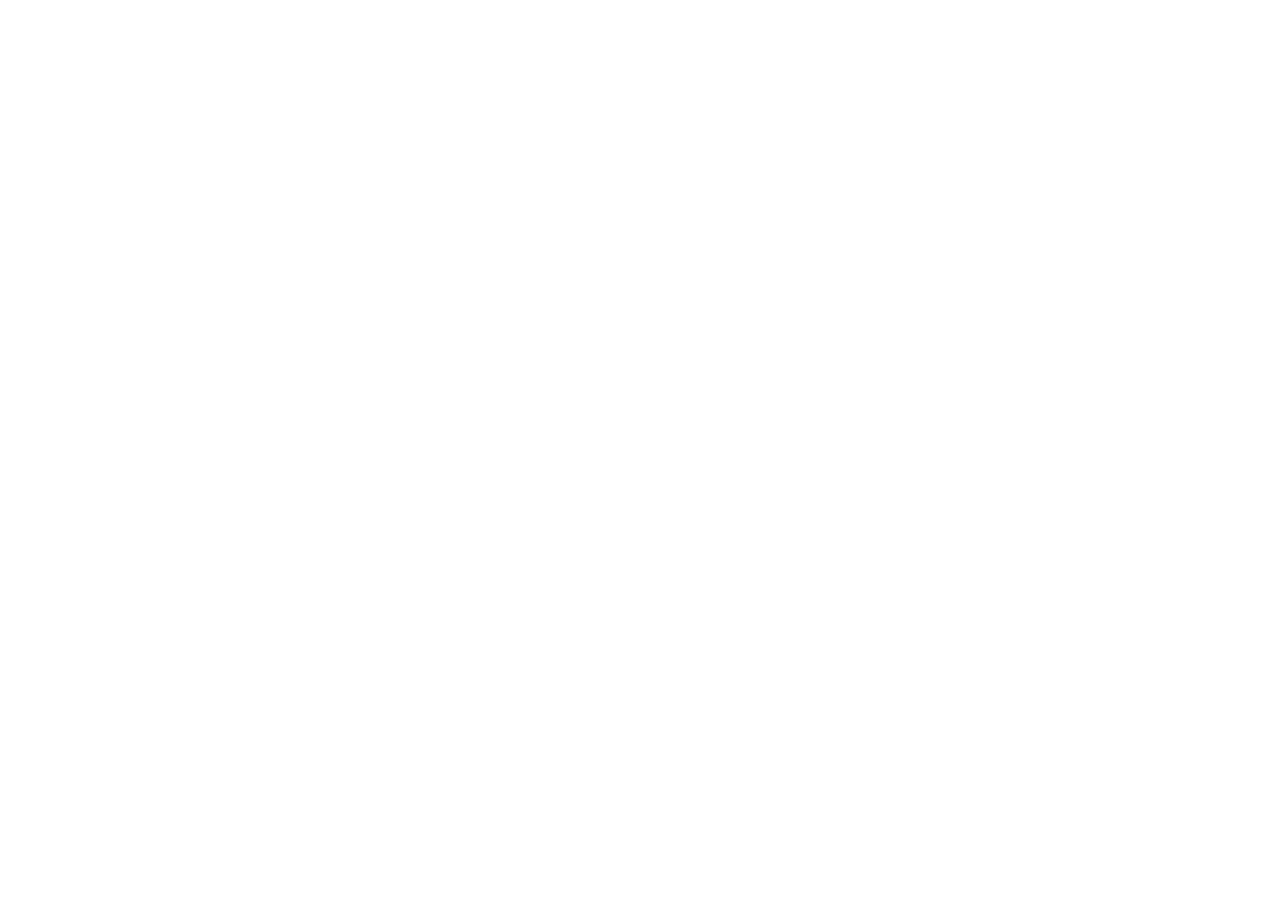
==== Projeto Site/index.html @ 0b99535d "Criando o escopo" ====
<!DOCTYPE html>
<html lang="pt-br">
<head>
    <meta charset="UTF-8">
    <meta http-equiv="X-UA-Compatible" content="IE=edge">
    <meta name="viewport" content="width=device-width, initial-scale=1.0">
    <title>Política de Privacidade</title>
</head>
<body>
    
</body>
</html>
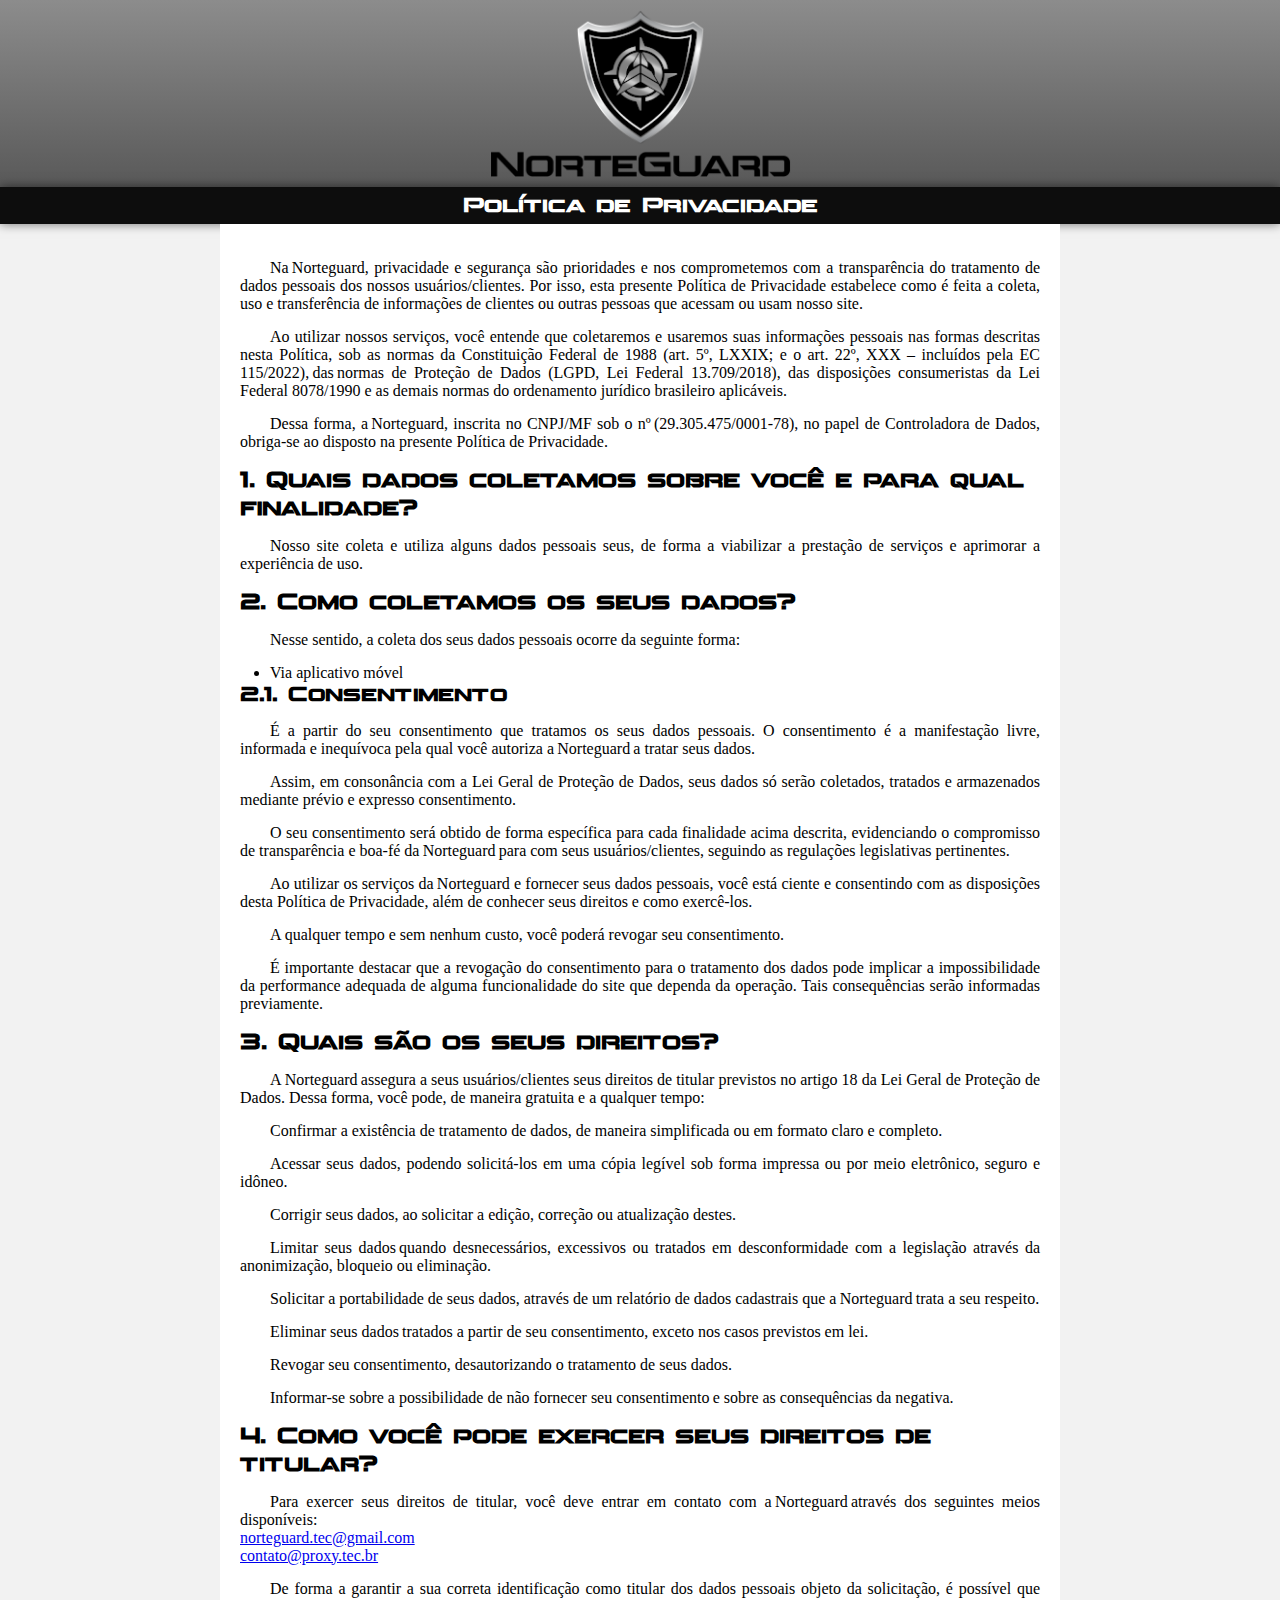
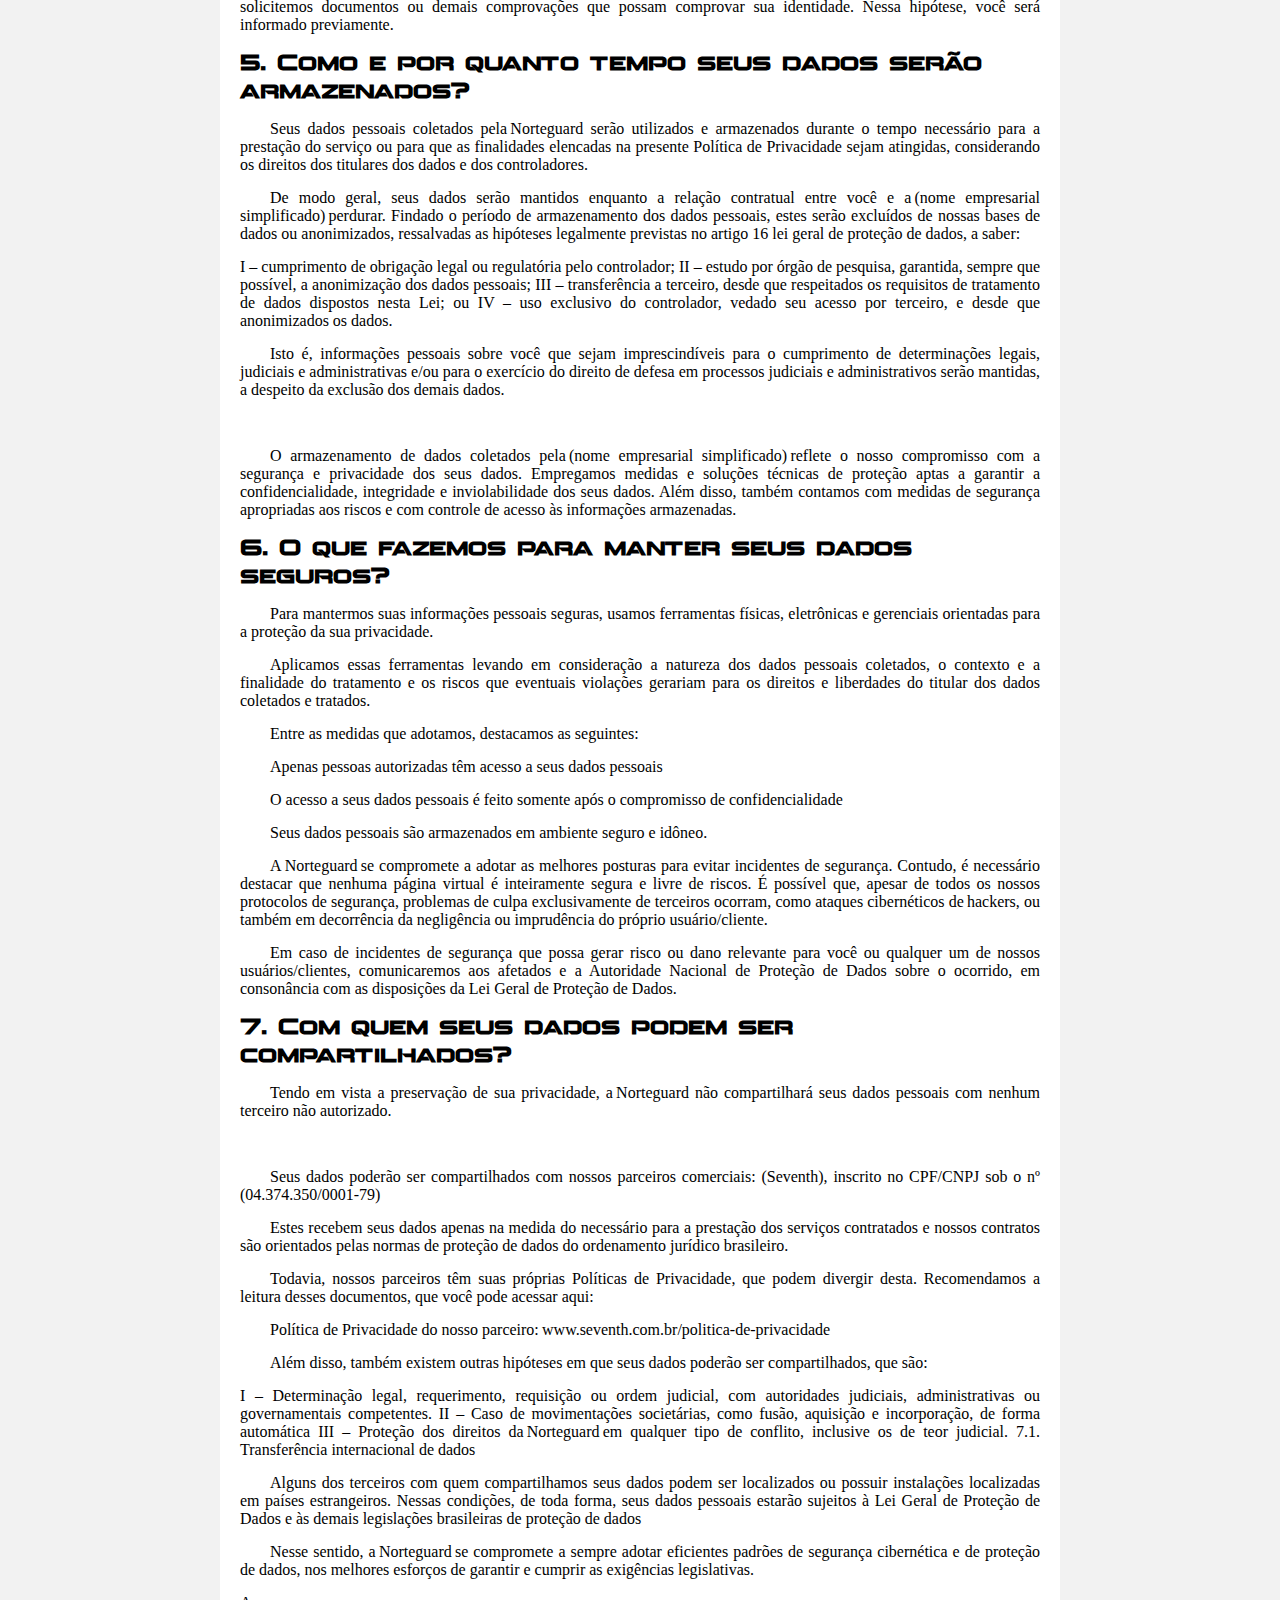
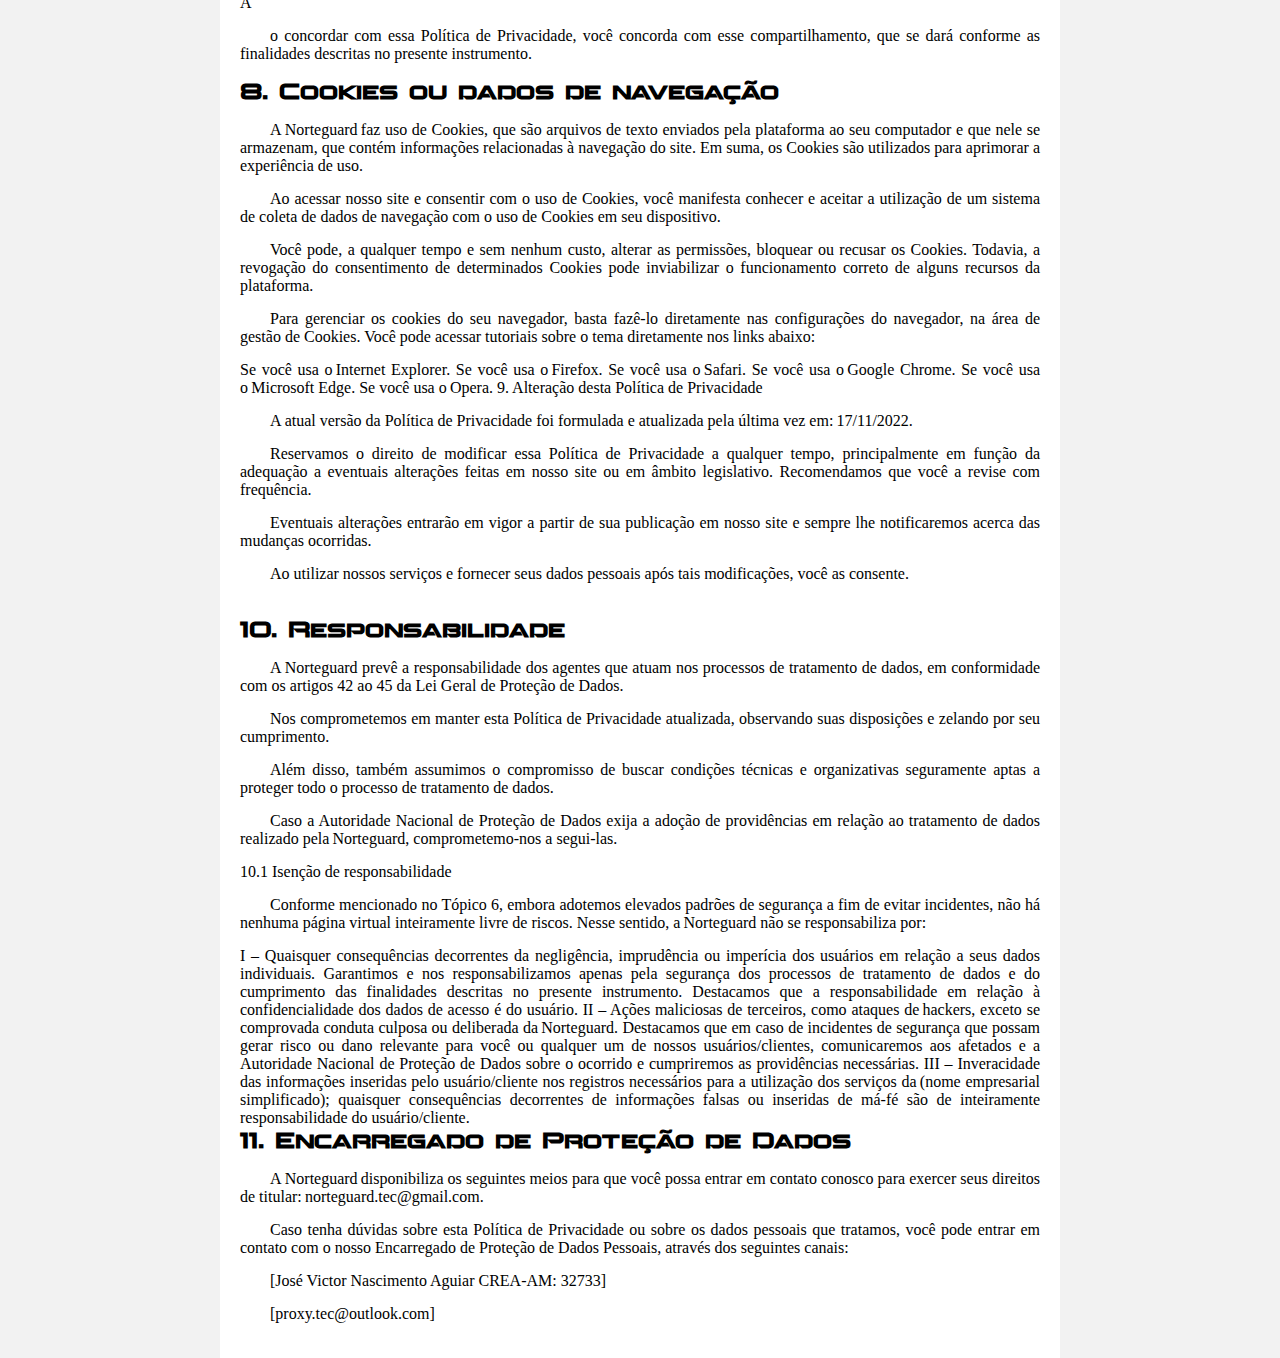
==== commit 4e70aac3: "Colocando os textos" ====
--- a/Projeto Site/index.html
+++ b/Projeto Site/index.html
@@ -5,8 +5,199 @@
     <meta http-equiv="X-UA-Compatible" content="IE=edge">
     <meta name="viewport" content="width=device-width, initial-scale=1.0">
     <title>Política de Privacidade</title>
+    <link rel="stylesheet" href="style.css">
+    <link rel="shortcut icon" href="midia/NorteGuard Oficial1.png" type="image/x-icon">
 </head>
 <body>
-    
+    <header>
+        <picture>
+            <source media="(max-width: 500px)" srcset="midia/NorteGuard Logo2.png">
+            <img src="midia/NorteGuard Logo2.png" alt="">
+        </picture>
+    </header>
+    <div id="titulo">
+        <h1>Política de Privacidade</h1>
+    </div>
+    <main>
+        <article>
+            <p>Na Norteguard, privacidade e segurança são prioridades e nos comprometemos com a transparência do tratamento de dados pessoais dos nossos usuários/clientes. Por isso, esta presente Política de Privacidade estabelece como é feita a coleta, uso e transferência de informações de clientes ou outras pessoas que acessam ou usam nosso site.</p>
+            <p>Ao utilizar nossos serviços, você entende que coletaremos e usaremos suas informações pessoais nas formas descritas nesta Política, sob as normas da Constituição Federal de 1988 (art. 5º, LXXIX; e o art. 22º, XXX – incluídos pela EC 115/2022), das normas de Proteção de Dados (LGPD, Lei Federal 13.709/2018), das disposições consumeristas da Lei Federal 8078/1990 e as demais normas do ordenamento jurídico brasileiro aplicáveis.</p>     
+            <p>Dessa forma, a Norteguard, inscrita no CNPJ/MF sob o nº (29.305.475/0001-78), no papel de Controladora de Dados, obriga-se ao disposto na presente Política de Privacidade.</p> 
+
+            <h1>1. Quais dados coletamos sobre você e para qual finalidade? </h1>
+            <p>Nosso site coleta e utiliza alguns dados pessoais seus, de forma a viabilizar a prestação de serviços e aprimorar a experiência de uso. </p>
+            <h1>2. Como coletamos os seus dados? </h1>
+            <p>Nesse sentido, a coleta dos seus dados pessoais ocorre da seguinte forma: </p>
+            <ul>
+                <li>Via aplicativo móvel</li>
+            </ul>
+            <h2>2.1. Consentimento</h2>
+            <p>É a partir do seu consentimento que tratamos os seus dados pessoais. O consentimento é a manifestação livre, informada e inequívoca pela qual você autoriza a Norteguard a tratar seus dados.</p> 
+            <p>Assim, em consonância com a Lei Geral de Proteção de Dados, seus dados só serão coletados, tratados e armazenados mediante prévio e expresso consentimento.  </p>
+            <p>O seu consentimento será obtido de forma específica para cada finalidade acima descrita, evidenciando o compromisso de transparência e boa-fé da Norteguard para com seus usuários/clientes, seguindo as regulações legislativas pertinentes.</p> 
+            <p>Ao utilizar os serviços da Norteguard e fornecer seus dados pessoais, você está ciente e consentindo com as disposições desta Política de Privacidade, além de conhecer seus direitos e como exercê-los.</p> 
+            <p>A qualquer tempo e sem nenhum custo, você poderá revogar seu consentimento.</p> 
+            <p>É importante destacar que a revogação do consentimento para o tratamento dos dados pode implicar a impossibilidade da performance adequada de alguma funcionalidade do site que dependa da operação. Tais consequências serão informadas previamente.</p> 
+
+            <h1>3. Quais são os seus direitos?</h1> 
+
+            <p>A Norteguard assegura a seus usuários/clientes seus direitos de titular previstos no artigo 18 da Lei Geral de Proteção de Dados. Dessa forma, você pode, de maneira gratuita e a qualquer tempo:</p> 
+
+            <p>Confirmar a existência de tratamento de dados, de maneira simplificada ou em formato claro e completo.</p> 
+
+            <p>Acessar seus dados, podendo solicitá-los em uma cópia legível sob forma impressa ou por meio eletrônico, seguro e idôneo.</p> 
+
+            <p>Corrigir seus dados, ao solicitar a edição, correção ou atualização destes. </p>
+
+            <p>Limitar seus dados quando desnecessários, excessivos ou tratados em desconformidade com a legislação através da anonimização, bloqueio ou eliminação.</p> 
+
+            <p>Solicitar a portabilidade de seus dados, através de um relatório de dados cadastrais que a Norteguard trata a seu respeito.</p> 
+
+            <p>Eliminar seus dados tratados a partir de seu consentimento, exceto nos casos previstos em lei.</p> 
+
+            <p>Revogar seu consentimento, desautorizando o tratamento de seus dados.</p> 
+
+            <p>Informar-se sobre a possibilidade de não fornecer seu consentimento e sobre as consequências da negativa.</p> 
+
+            <h1>4. Como você pode exercer seus direitos de titular?</h1> 
+
+            <p>Para exercer seus direitos de titular, você deve entrar em contato com a Norteguard através dos seguintes meios disponíveis:<br><a href="mailto:norteguard.tec@gmail.com">norteguard.tec@gmail.com</a><br><a href="mailto:contato@proxy.tec.br">contato@proxy.tec.br</a></p>  
+
+            <p>De forma a garantir a sua correta identificação como titular dos dados pessoais objeto da solicitação, é possível que solicitemos documentos ou demais comprovações que possam comprovar sua identidade. Nessa hipótese, você será informado previamente.</p> 
+
+            <h1>5. Como e por quanto tempo seus dados serão armazenados?</h1> 
+
+            <p>Seus dados pessoais coletados pela Norteguard serão utilizados e armazenados durante o tempo necessário para a prestação do serviço ou para que as finalidades elencadas na presente Política de Privacidade sejam atingidas, considerando os direitos dos titulares dos dados e dos controladores.</p> 
+
+            <p>De modo geral, seus dados serão mantidos enquanto a relação contratual entre você e a (nome empresarial simplificado) perdurar. Findado o período de armazenamento dos dados pessoais, estes serão excluídos de nossas bases de dados ou anonimizados, ressalvadas as hipóteses legalmente previstas no artigo 16 lei geral de proteção de dados, a saber:</p> 
+
+            I – cumprimento de obrigação legal ou regulatória pelo controlador; 
+
+            II – estudo por órgão de pesquisa, garantida, sempre que possível, a anonimização dos dados pessoais; 
+
+            III – transferência a terceiro, desde que respeitados os requisitos de tratamento de dados dispostos nesta Lei; ou 
+
+            IV – uso exclusivo do controlador, vedado seu acesso por terceiro, e desde que anonimizados os dados. 
+
+            <p>Isto é, informações pessoais sobre você que sejam imprescindíveis para o cumprimento de determinações legais, judiciais e administrativas e/ou para o exercício do direito de defesa em processos judiciais e administrativos serão mantidas, a despeito da exclusão dos demais dados.</p>  
+
+            <p>O armazenamento de dados coletados pela (nome empresarial simplificado) reflete o nosso compromisso com a segurança e privacidade dos seus dados. Empregamos medidas e soluções técnicas de proteção aptas a garantir a confidencialidade, integridade e inviolabilidade dos seus dados. Além disso, também contamos com medidas de segurança apropriadas aos riscos e com controle de acesso às informações armazenadas.</p> 
+
+            <h1>6. O que fazemos para manter seus dados seguros?</h1> 
+
+            <p>Para mantermos suas informações pessoais seguras, usamos ferramentas físicas, eletrônicas e gerenciais orientadas para a proteção da sua privacidade.</p> 
+
+            <p>Aplicamos essas ferramentas levando em consideração a natureza dos dados pessoais coletados, o contexto e a finalidade do tratamento e os riscos que eventuais violações gerariam para os direitos e liberdades do titular dos dados coletados e tratados.</p> 
+
+            <p>Entre as medidas que adotamos, destacamos as seguintes:</p> 
+
+            <p>Apenas pessoas autorizadas têm acesso a seus dados pessoais</p> 
+
+            <p>O acesso a seus dados pessoais é feito somente após o compromisso de confidencialidade</p> 
+
+            <p>Seus dados pessoais são armazenados em ambiente seguro e idôneo.</p> 
+
+            <p>A Norteguard se compromete a adotar as melhores posturas para evitar incidentes de segurança. Contudo, é necessário destacar que nenhuma página virtual é inteiramente segura e livre de riscos. É possível que, apesar de todos os nossos protocolos de segurança, problemas de culpa exclusivamente de terceiros ocorram, como ataques cibernéticos de hackers, ou também em decorrência da negligência ou imprudência do próprio usuário/cliente.</p> 
+
+            <p>Em caso de incidentes de segurança que possa gerar risco ou dano relevante para você ou qualquer um de nossos usuários/clientes, comunicaremos aos afetados e a Autoridade Nacional de Proteção de Dados sobre o ocorrido, em consonância com as disposições da Lei Geral de Proteção de Dados.</p> 
+
+            <h1>7. Com quem seus dados podem ser compartilhados?</h1> 
+
+            <p>Tendo em vista a preservação de sua privacidade, a Norteguard não compartilhará seus dados pessoais com nenhum terceiro não autorizado.</p>  
+
+            <p>Seus dados poderão ser compartilhados com nossos parceiros comerciais: (Seventh), inscrito no CPF/CNPJ sob o nº (04.374.350/0001-79)</p> 
+
+            <p>Estes recebem seus dados apenas na medida do necessário para a prestação dos serviços contratados e nossos contratos são orientados pelas normas de proteção de dados do ordenamento jurídico brasileiro.</p> 
+
+            <p>Todavia, nossos parceiros têm suas próprias Políticas de Privacidade, que podem divergir desta. Recomendamos a leitura desses documentos, que você pode acessar aqui:</p> 
+
+            <p>Política de Privacidade do nosso parceiro: www.seventh.com.br/politica-de-privacidade</p> 
+
+            <p>Além disso, também existem outras hipóteses em que seus dados poderão ser compartilhados, que são:</p> 
+
+            I – Determinação legal, requerimento, requisição ou ordem judicial, com autoridades judiciais, administrativas ou governamentais competentes. 
+
+            II – Caso de movimentações societárias, como fusão, aquisição e incorporação, de forma automática 
+
+            III – Proteção dos direitos da Norteguard em qualquer tipo de conflito, inclusive os de teor judicial. 
+
+            7.1. Transferência internacional de dados 
+
+            <p>Alguns dos terceiros com quem compartilhamos seus dados podem ser localizados ou possuir instalações localizadas em países estrangeiros. Nessas condições, de toda forma, seus dados pessoais estarão sujeitos à Lei Geral de Proteção de Dados e às demais legislações brasileiras de proteção de dados</p> 
+
+            <p>Nesse sentido, a Norteguard se compromete a sempre adotar eficientes padrões de segurança cibernética e de proteção de dados, nos melhores esforços de garantir e cumprir as exigências legislativas.</p> 
+
+            A<p>o concordar com essa Política de Privacidade, você concorda com esse compartilhamento, que se dará conforme as finalidades descritas no presente instrumento.</p> 
+
+            <h1>8. Cookies ou dados de navegação</h1> 
+
+            <p>A Norteguard faz uso de Cookies, que são arquivos de texto enviados pela plataforma ao seu computador e que nele se armazenam, que contém informações relacionadas à navegação do site. Em suma, os Cookies são utilizados para aprimorar a experiência de uso.</p> 
+
+            <p>Ao acessar nosso site e consentir com o uso de Cookies, você manifesta conhecer e aceitar a utilização de um sistema de coleta de dados de navegação com o uso de Cookies em seu dispositivo.</p> 
+
+            <p>Você pode, a qualquer tempo e sem nenhum custo, alterar as permissões, bloquear ou recusar os Cookies. Todavia, a revogação do consentimento de determinados Cookies pode inviabilizar o funcionamento correto de alguns recursos da plataforma.</p> 
+
+            <p>Para gerenciar os cookies do seu navegador, basta fazê-lo diretamente nas configurações do navegador, na área de gestão de Cookies. Você pode acessar tutoriais sobre o tema diretamente nos links abaixo:</p> 
+
+            Se você usa o Internet Explorer. 
+
+            Se você usa o Firefox. 
+
+            Se você usa o Safari. 
+
+            Se você usa o Google Chrome. 
+
+            Se você usa o Microsoft Edge. 
+
+            Se você usa o Opera. 
+
+            9. Alteração desta Política de Privacidade 
+
+            <p>A atual versão da Política de Privacidade foi formulada e atualizada pela última vez em: 17/11/2022.</p> 
+
+            <p>Reservamos o direito de modificar essa Política de Privacidade a qualquer tempo, principalmente em função da adequação a eventuais alterações feitas em nosso site ou em âmbito legislativo. Recomendamos que você a revise com frequência.</p> 
+
+            <p>Eventuais alterações entrarão em vigor a partir de sua publicação em nosso site e sempre lhe notificaremos acerca das mudanças ocorridas.</p> 
+
+            <p>Ao utilizar nossos serviços e fornecer seus dados pessoais após tais modificações, você as consente.</p>  
+
+            <h1>10. Responsabilidade</h1> 
+
+            <p>A Norteguard prevê a responsabilidade dos agentes que atuam nos processos de tratamento de dados, em conformidade com os artigos 42 ao 45 da Lei Geral de Proteção de Dados. </p>
+
+            <p>Nos comprometemos em manter esta Política de Privacidade atualizada, observando suas disposições e zelando por seu cumprimento.</p> 
+
+            <p>Além disso, também assumimos o compromisso de buscar condições técnicas e organizativas seguramente aptas a proteger todo o processo de tratamento de dados.</p> 
+
+            <p>Caso a Autoridade Nacional de Proteção de Dados exija a adoção de providências em relação ao tratamento de dados realizado pela Norteguard, comprometemo-nos a segui-las. </p> 
+
+            10.1 Isenção de responsabilidade 
+
+            <p>Conforme mencionado no Tópico 6, embora adotemos elevados padrões de segurança a fim de evitar incidentes, não há nenhuma página virtual inteiramente livre de riscos. Nesse sentido, a Norteguard não se responsabiliza por:</p> 
+
+            I – Quaisquer consequências decorrentes da negligência, imprudência ou imperícia dos usuários em relação a seus dados individuais. Garantimos e nos responsabilizamos apenas pela segurança dos processos de tratamento de dados e do cumprimento das finalidades descritas no presente instrumento. 
+
+            Destacamos que a responsabilidade em relação à confidencialidade dos dados de acesso é do usuário. 
+
+            II – Ações maliciosas de terceiros, como ataques de hackers, exceto se comprovada conduta culposa ou deliberada da Norteguard. 
+
+            Destacamos que em caso de incidentes de segurança que possam gerar risco ou dano relevante para você ou qualquer um de nossos usuários/clientes, comunicaremos aos afetados e a Autoridade Nacional de Proteção de Dados sobre o ocorrido e cumpriremos as providências necessárias. 
+
+            III – Inveracidade das informações inseridas pelo usuário/cliente nos registros necessários para a utilização dos serviços da (nome empresarial simplificado); quaisquer consequências decorrentes de informações falsas ou inseridas de má-fé são de inteiramente responsabilidade do usuário/cliente. 
+
+            <h1>11. Encarregado de Proteção de Dados</h1> 
+
+            <p>A Norteguard disponibiliza os seguintes meios para que você possa entrar em contato conosco para exercer seus direitos de titular: norteguard.tec@gmail.com.</p> 
+
+            <p>Caso tenha dúvidas sobre esta Política de Privacidade ou sobre os dados pessoais que tratamos, você pode entrar em contato com o nosso Encarregado de Proteção de Dados Pessoais, através dos seguintes canais:</p> 
+
+            <p>[José Victor Nascimento Aguiar CREA-AM: 32733]</p> 
+
+            <p>[proxy.tec@outlook.com]</p> 
+        </article>
+    </main>
+    <footer>
+
+    </footer>
 </body>
 </html>--- a/Projeto Site/style.css
+++ b/Projeto Site/style.css
@@ -0,0 +1,69 @@
+@charset "UTF-8";
+@font-face {
+    font-family: Norteguard;
+    src: url(midia/aspire-sc.ttf) format("truetype");
+}
+*{
+    margin: 0px;
+    padding: 0px;
+}
+:root{
+    --cor01:#F2F2F2;
+    --cor02:#BFBFBF;
+    --cor03:#8C8C8C;
+    --cor04:#595959;
+    --cor05:#0D0D0D;
+
+    --fonte-padrao: 'Norteguard';
+}
+
+header{
+    background-image: linear-gradient(to bottom, var(--cor03),var(--cor04));
+    padding-top: 10px;
+    padding-bottom: 10px;
+}
+
+header img{
+    display: block;
+    margin: 0px auto;
+    max-width: 303px;
+}
+
+body{
+    background-color: var(--cor01);
+}
+div#titulo{
+    background-color: var(--cor05);
+    font-family: var(--fonte-padrao);
+    text-align: center;
+    color: white;
+    font-size: 10px;
+    padding: 5px;
+    box-shadow: 0px 0px 10px rgba(0, 0, 0, 0.534);
+}
+main{
+    background-color: white;
+    min-width: 320px;
+    max-width: 800px;
+    margin: auto;
+    padding: 20px;
+    text-align: justify;
+}
+main h1{
+    text-align: left;
+    font-family: var(--fonte-padrao);
+    font-size: 1.3em;
+}
+main h2{
+    text-align: left;
+    font-family: var(--fonte-padrao);
+    font-size: 1.2em;
+}
+
+main p{
+    text-indent: 30px;
+    margin: 15px 0px 15px 0px;
+}
+ul{
+    padding-left: 30px;
+}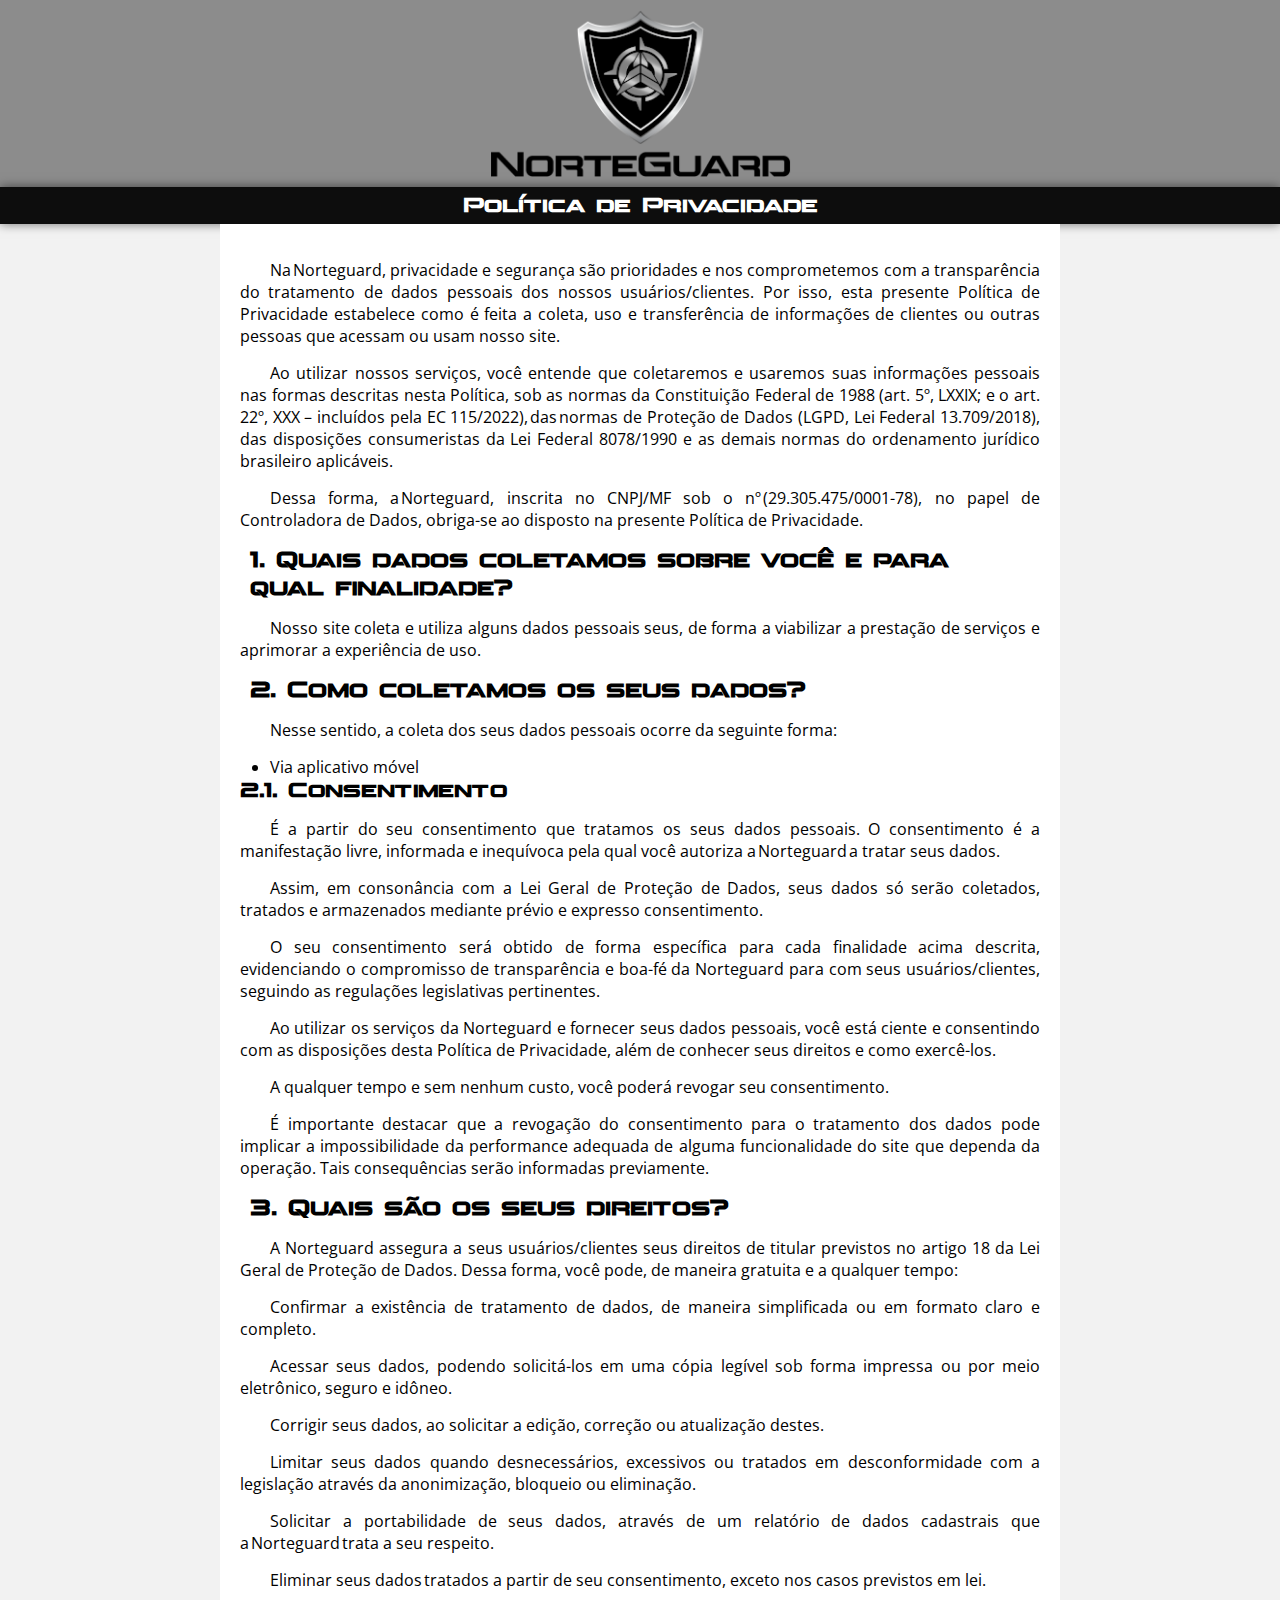
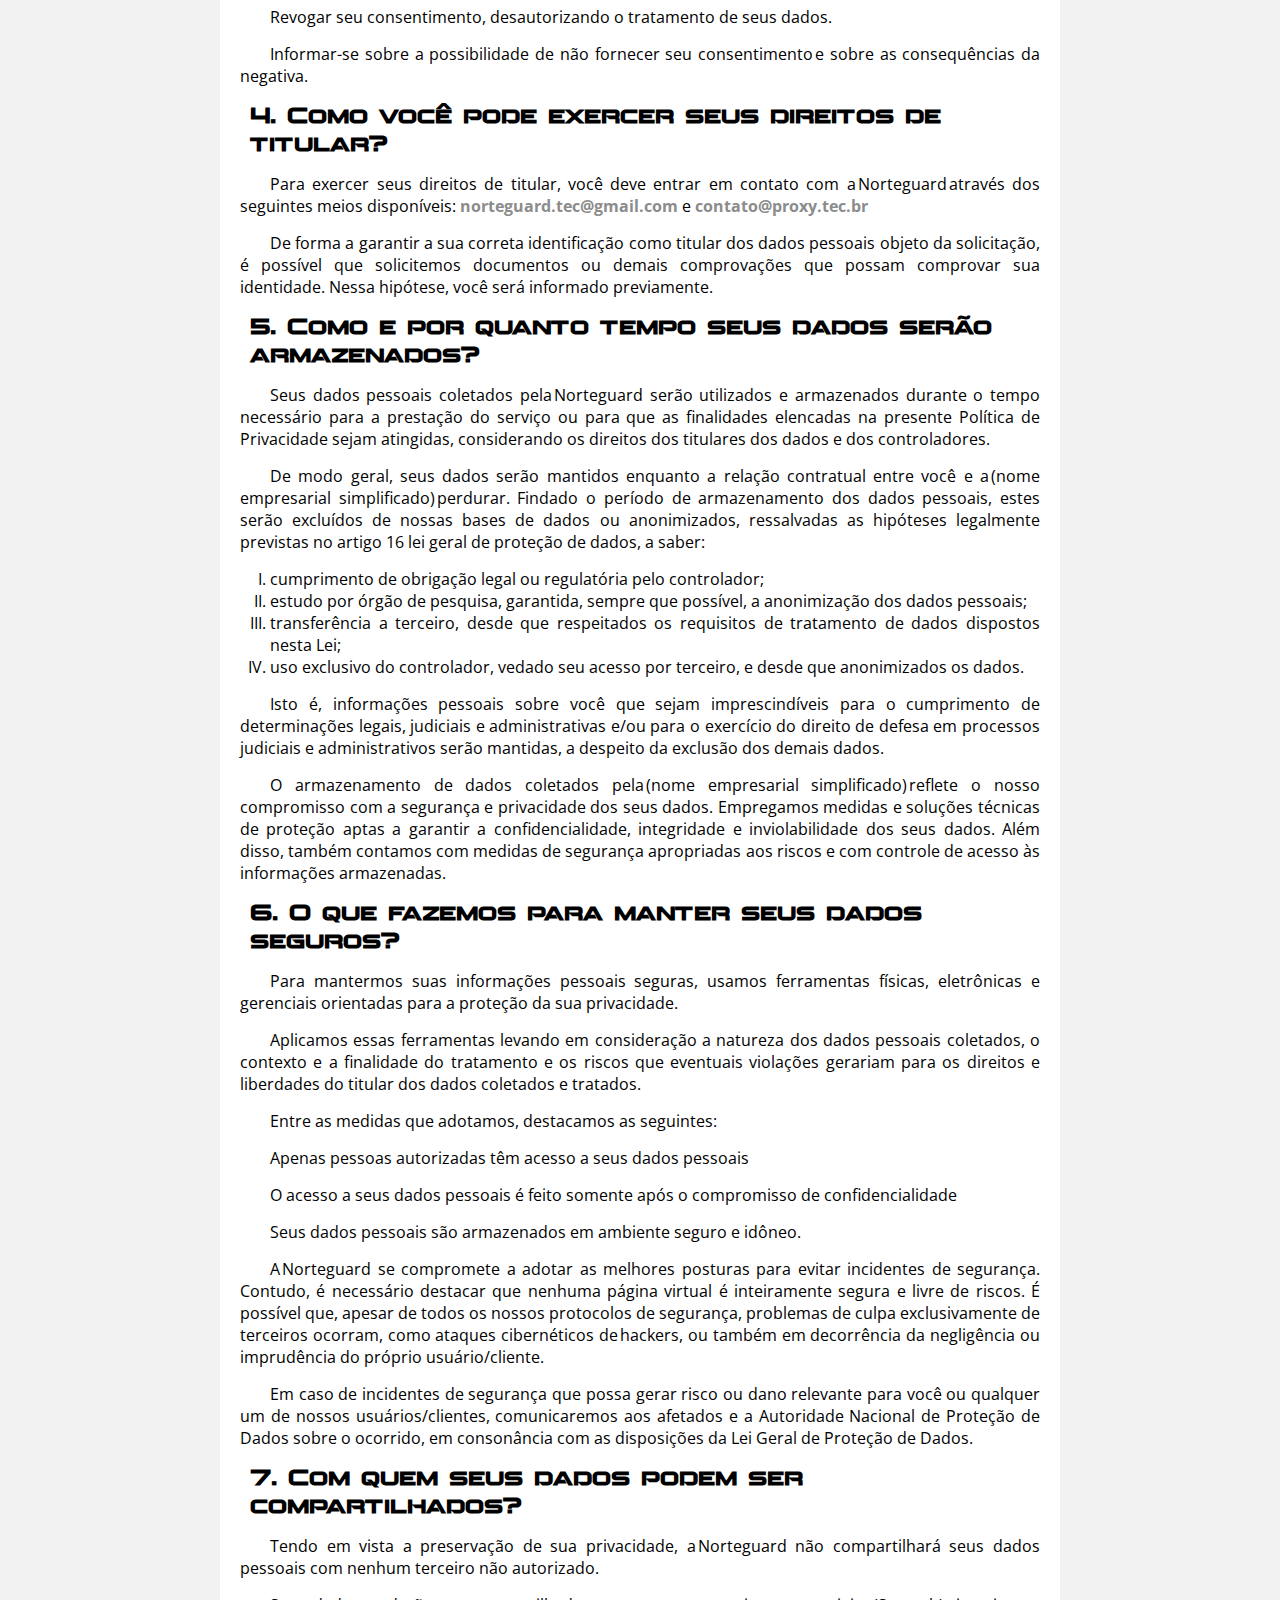
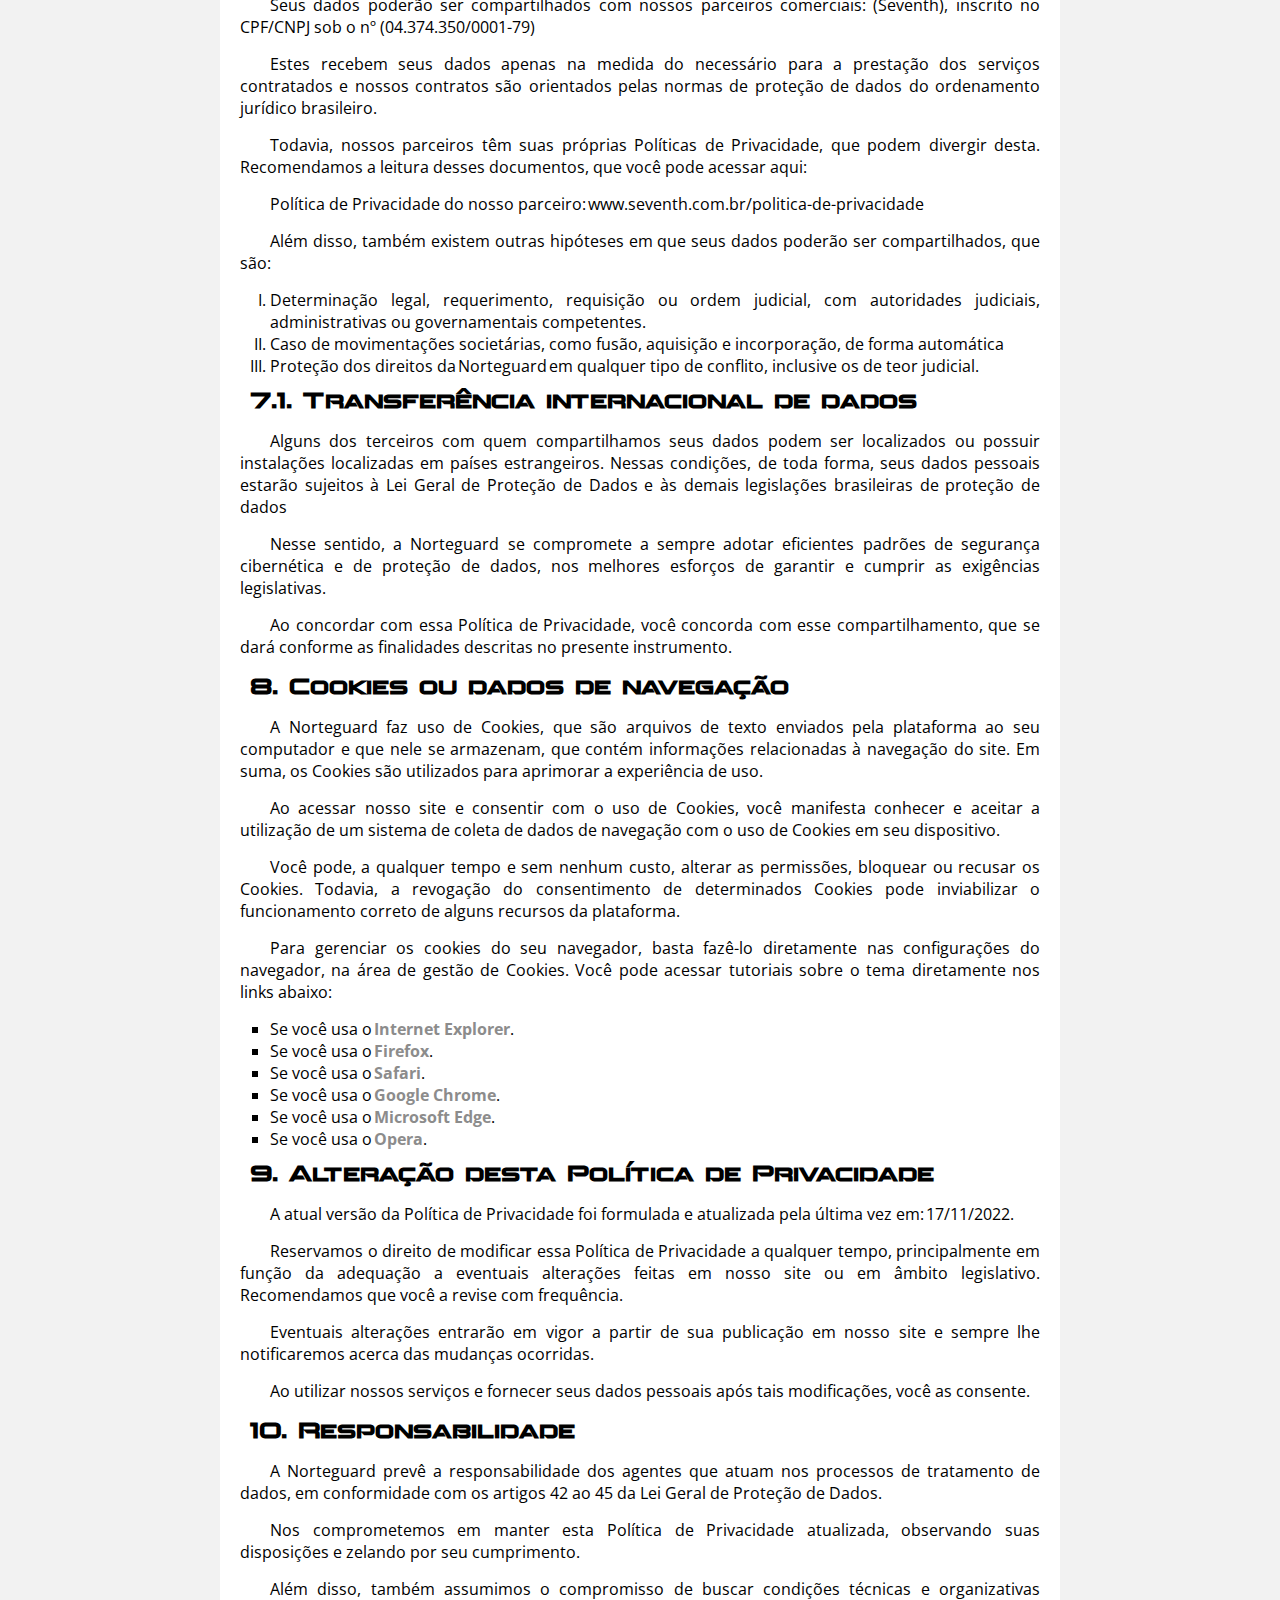
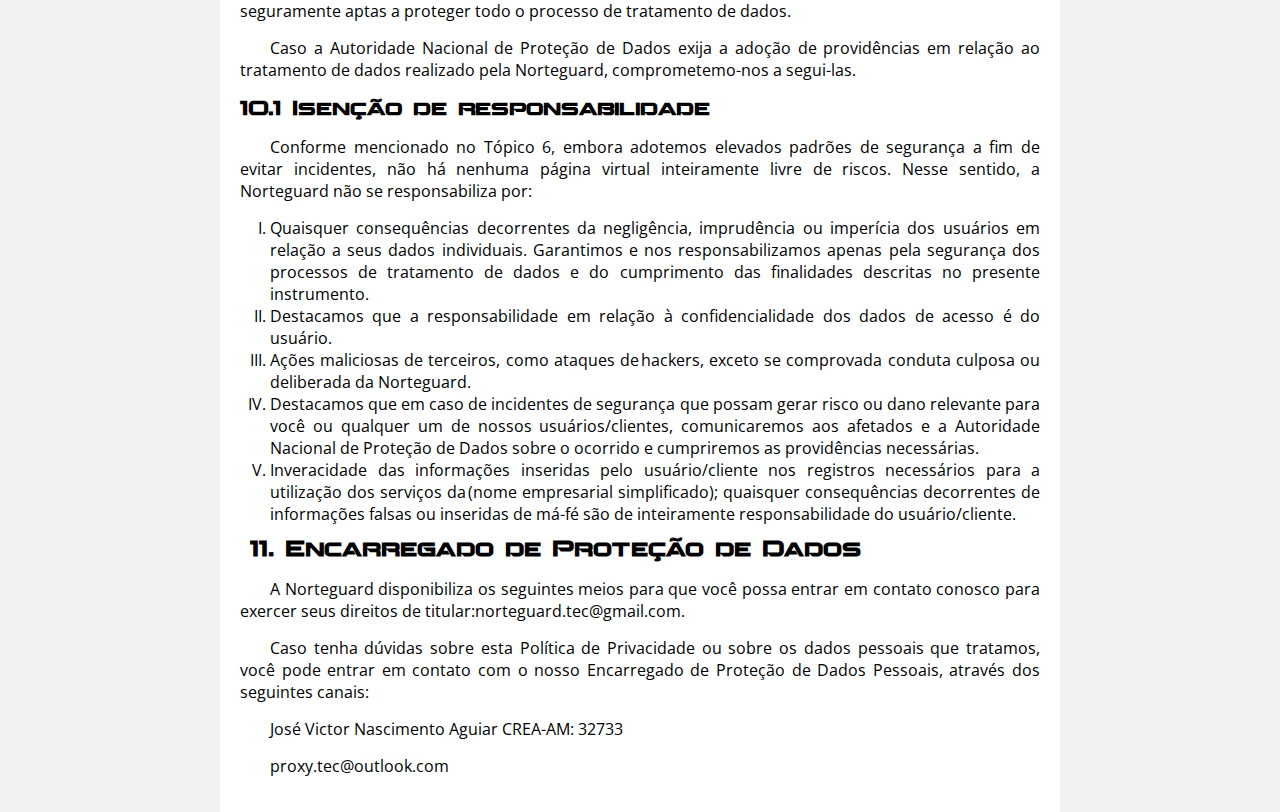
==== commit d46c6718: "Ajuste textos e listas" ====
--- a/Projeto Site/index.html
+++ b/Projeto Site/index.html
@@ -33,23 +33,23 @@
             </ul>
             <h2>2.1. Consentimento</h2>
             <p>É a partir do seu consentimento que tratamos os seus dados pessoais. O consentimento é a manifestação livre, informada e inequívoca pela qual você autoriza a Norteguard a tratar seus dados.</p> 
-            <p>Assim, em consonância com a Lei Geral de Proteção de Dados, seus dados só serão coletados, tratados e armazenados mediante prévio e expresso consentimento.  </p>
-            <p>O seu consentimento será obtido de forma específica para cada finalidade acima descrita, evidenciando o compromisso de transparência e boa-fé da Norteguard para com seus usuários/clientes, seguindo as regulações legislativas pertinentes.</p> 
-            <p>Ao utilizar os serviços da Norteguard e fornecer seus dados pessoais, você está ciente e consentindo com as disposições desta Política de Privacidade, além de conhecer seus direitos e como exercê-los.</p> 
+            <p>Assim, em consonância com a Lei Geral de Proteção de Dados, seus dados só serão coletados, tratados e armazenados mediante prévio e expresso consentimento.</p>
+            <p>O seu consentimento será obtido de forma específica para cada finalidade acima descrita, evidenciando o compromisso de transparência e boa-fé da Norteguard para com seus usuários/clientes, seguindo as regulações legislativas pertinentes.</p> 
+            <p>Ao utilizar os serviços da Norteguard e fornecer seus dados pessoais, você está ciente e consentindo com as disposições desta Política de Privacidade, além de conhecer seus direitos e como exercê-los.</p> 
             <p>A qualquer tempo e sem nenhum custo, você poderá revogar seu consentimento.</p> 
             <p>É importante destacar que a revogação do consentimento para o tratamento dos dados pode implicar a impossibilidade da performance adequada de alguma funcionalidade do site que dependa da operação. Tais consequências serão informadas previamente.</p> 
 
             <h1>3. Quais são os seus direitos?</h1> 
 
-            <p>A Norteguard assegura a seus usuários/clientes seus direitos de titular previstos no artigo 18 da Lei Geral de Proteção de Dados. Dessa forma, você pode, de maneira gratuita e a qualquer tempo:</p> 
+            <p>A Norteguard assegura a seus usuários/clientes seus direitos de titular previstos no artigo 18 da Lei Geral de Proteção de Dados. Dessa forma, você pode, de maneira gratuita e a qualquer tempo:</p> 
 
             <p>Confirmar a existência de tratamento de dados, de maneira simplificada ou em formato claro e completo.</p> 
 
             <p>Acessar seus dados, podendo solicitá-los em uma cópia legível sob forma impressa ou por meio eletrônico, seguro e idôneo.</p> 
 
-            <p>Corrigir seus dados, ao solicitar a edição, correção ou atualização destes. </p>
+            <p>Corrigir seus dados, ao solicitar a edição, correção ou atualização destes.</p>
 
-            <p>Limitar seus dados quando desnecessários, excessivos ou tratados em desconformidade com a legislação através da anonimização, bloqueio ou eliminação.</p> 
+            <p>Limitar seus dados quando desnecessários, excessivos ou tratados em desconformidade com a legislação através da anonimização, bloqueio ou eliminação.</p> 
 
             <p>Solicitar a portabilidade de seus dados, através de um relatório de dados cadastrais que a Norteguard trata a seu respeito.</p> 
 
@@ -61,7 +61,7 @@
 
             <h1>4. Como você pode exercer seus direitos de titular?</h1> 
 
-            <p>Para exercer seus direitos de titular, você deve entrar em contato com a Norteguard através dos seguintes meios disponíveis:<br><a href="mailto:norteguard.tec@gmail.com">norteguard.tec@gmail.com</a><br><a href="mailto:contato@proxy.tec.br">contato@proxy.tec.br</a></p>  
+            <p>Para exercer seus direitos de titular, você deve entrar em contato com a Norteguard através dos seguintes meios disponíveis: <a href="mailto:norteguard.tec@gmail.com" target="_blank">norteguard.tec@gmail.com</a> e <a href="mailto:contato@proxy.tec.br" target="_blank">contato@proxy.tec.br</a></p> 
 
             <p>De forma a garantir a sua correta identificação como titular dos dados pessoais objeto da solicitação, é possível que solicitemos documentos ou demais comprovações que possam comprovar sua identidade. Nessa hipótese, você será informado previamente.</p> 
 
@@ -71,15 +71,14 @@
 
             <p>De modo geral, seus dados serão mantidos enquanto a relação contratual entre você e a (nome empresarial simplificado) perdurar. Findado o período de armazenamento dos dados pessoais, estes serão excluídos de nossas bases de dados ou anonimizados, ressalvadas as hipóteses legalmente previstas no artigo 16 lei geral de proteção de dados, a saber:</p> 
 
-            I – cumprimento de obrigação legal ou regulatória pelo controlador; 
+            <ol type="I">
+                <li>cumprimento de obrigação legal ou regulatória pelo controlador;</li>
+                <li>estudo por órgão de pesquisa, garantida, sempre que possível, a anonimização dos dados pessoais;</li>
+                <li>transferência a terceiro, desde que respeitados os requisitos de tratamento de dados dispostos nesta Lei;</li>
+                <li>uso exclusivo do controlador, vedado seu acesso por terceiro, e desde que anonimizados os dados.</li>
+            </ol>
 
-            II – estudo por órgão de pesquisa, garantida, sempre que possível, a anonimização dos dados pessoais; 
-
-            III – transferência a terceiro, desde que respeitados os requisitos de tratamento de dados dispostos nesta Lei; ou 
-
-            IV – uso exclusivo do controlador, vedado seu acesso por terceiro, e desde que anonimizados os dados. 
-
-            <p>Isto é, informações pessoais sobre você que sejam imprescindíveis para o cumprimento de determinações legais, judiciais e administrativas e/ou para o exercício do direito de defesa em processos judiciais e administrativos serão mantidas, a despeito da exclusão dos demais dados.</p>  
+            <p>Isto é, informações pessoais sobre você que sejam imprescindíveis para o cumprimento de determinações legais, judiciais e administrativas e/ou para o exercício do direito de defesa em processos judiciais e administrativos serão mantidas, a despeito da exclusão dos demais dados.</p>
 
             <p>O armazenamento de dados coletados pela (nome empresarial simplificado) reflete o nosso compromisso com a segurança e privacidade dos seus dados. Empregamos medidas e soluções técnicas de proteção aptas a garantir a confidencialidade, integridade e inviolabilidade dos seus dados. Além disso, também contamos com medidas de segurança apropriadas aos riscos e com controle de acesso às informações armazenadas.</p> 
 
@@ -97,13 +96,13 @@
 
             <p>Seus dados pessoais são armazenados em ambiente seguro e idôneo.</p> 
 
-            <p>A Norteguard se compromete a adotar as melhores posturas para evitar incidentes de segurança. Contudo, é necessário destacar que nenhuma página virtual é inteiramente segura e livre de riscos. É possível que, apesar de todos os nossos protocolos de segurança, problemas de culpa exclusivamente de terceiros ocorram, como ataques cibernéticos de hackers, ou também em decorrência da negligência ou imprudência do próprio usuário/cliente.</p> 
+            <p>A Norteguard se compromete a adotar as melhores posturas para evitar incidentes de segurança. Contudo, é necessário destacar que nenhuma página virtual é inteiramente segura e livre de riscos. É possível que, apesar de todos os nossos protocolos de segurança, problemas de culpa exclusivamente de terceiros ocorram, como ataques cibernéticos de hackers, ou também em decorrência da negligência ou imprudência do próprio usuário/cliente.</p> 
 
             <p>Em caso de incidentes de segurança que possa gerar risco ou dano relevante para você ou qualquer um de nossos usuários/clientes, comunicaremos aos afetados e a Autoridade Nacional de Proteção de Dados sobre o ocorrido, em consonância com as disposições da Lei Geral de Proteção de Dados.</p> 
 
             <h1>7. Com quem seus dados podem ser compartilhados?</h1> 
 
-            <p>Tendo em vista a preservação de sua privacidade, a Norteguard não compartilhará seus dados pessoais com nenhum terceiro não autorizado.</p>  
+            <p>Tendo em vista a preservação de sua privacidade, a Norteguard não compartilhará seus dados pessoais com nenhum terceiro não autorizado.</p>
 
             <p>Seus dados poderão ser compartilhados com nossos parceiros comerciais: (Seventh), inscrito no CPF/CNPJ sob o nº (04.374.350/0001-79)</p> 
 
@@ -115,23 +114,23 @@
 
             <p>Além disso, também existem outras hipóteses em que seus dados poderão ser compartilhados, que são:</p> 
 
-            I – Determinação legal, requerimento, requisição ou ordem judicial, com autoridades judiciais, administrativas ou governamentais competentes. 
+            <ol type="I">
+                <li>Determinação legal, requerimento, requisição ou ordem judicial, com autoridades judiciais, administrativas ou governamentais competentes.</li>
+                <li>Caso de movimentações societárias, como fusão, aquisição e incorporação, de forma automática</li>
+                <li>Proteção dos direitos da Norteguard em qualquer tipo de conflito, inclusive os de teor judicial.</li>
+            </ol>
 
-            II – Caso de movimentações societárias, como fusão, aquisição e incorporação, de forma automática 
-
-            III – Proteção dos direitos da Norteguard em qualquer tipo de conflito, inclusive os de teor judicial. 
-
-            7.1. Transferência internacional de dados 
+            <h1>7.1. Transferência internacional de dados</h1> 
 
             <p>Alguns dos terceiros com quem compartilhamos seus dados podem ser localizados ou possuir instalações localizadas em países estrangeiros. Nessas condições, de toda forma, seus dados pessoais estarão sujeitos à Lei Geral de Proteção de Dados e às demais legislações brasileiras de proteção de dados</p> 
 
-            <p>Nesse sentido, a Norteguard se compromete a sempre adotar eficientes padrões de segurança cibernética e de proteção de dados, nos melhores esforços de garantir e cumprir as exigências legislativas.</p> 
+            <p>Nesse sentido, a Norteguard se compromete a sempre adotar eficientes padrões de segurança cibernética e de proteção de dados, nos melhores esforços de garantir e cumprir as exigências legislativas.</p> 
 
-            A<p>o concordar com essa Política de Privacidade, você concorda com esse compartilhamento, que se dará conforme as finalidades descritas no presente instrumento.</p> 
+            <p>Ao concordar com essa Política de Privacidade, você concorda com esse compartilhamento, que se dará conforme as finalidades descritas no presente instrumento.</p> 
 
             <h1>8. Cookies ou dados de navegação</h1> 
 
-            <p>A Norteguard faz uso de Cookies, que são arquivos de texto enviados pela plataforma ao seu computador e que nele se armazenam, que contém informações relacionadas à navegação do site. Em suma, os Cookies são utilizados para aprimorar a experiência de uso.</p> 
+            <p>A Norteguard faz uso de Cookies, que são arquivos de texto enviados pela plataforma ao seu computador e que nele se armazenam, que contém informações relacionadas à navegação do site. Em suma, os Cookies são utilizados para aprimorar a experiência de uso.</p> 
 
             <p>Ao acessar nosso site e consentir com o uso de Cookies, você manifesta conhecer e aceitar a utilização de um sistema de coleta de dados de navegação com o uso de Cookies em seu dispositivo.</p> 
 
@@ -139,19 +138,16 @@
 
             <p>Para gerenciar os cookies do seu navegador, basta fazê-lo diretamente nas configurações do navegador, na área de gestão de Cookies. Você pode acessar tutoriais sobre o tema diretamente nos links abaixo:</p> 
 
-            Se você usa o Internet Explorer. 
+            <ul type="square">
+                <li>Se você usa o <a href="https://support.microsoft.com/pt-br/windows/excluir-e-gerenciar-cookies-168dab11-0753-043d-7c16-ede5947fc64d" target="_blank" rel="external">Internet Explorer</a>. </li>
+                <li>Se você usa o <a href="https://support.mozilla.org/pt-BR/kb/gerencie-configuracoes-de-armazenamento-local-de-s" target="_blank" rel="external">Firefox</a>.</li>
+                <li>Se você usa o <a href="https://support.apple.com/pt-br/guide/safari/sfri11471/mac" target="_blank" rel="external">Safari</a>.</li>
+                <li>Se você usa o <a href="https://support.google.com/chrome/answer/95647?co=GENIE.Platform%3DDesktop&oco=1&hl=pt-BR" target="_blank" rel="external">Google Chrome</a>.</li>
+                <li>Se você usa o <a href="https://support.microsoft.com/pt-br/microsoft-edge/excluir-cookies-no-microsoft-edge-63947406-40ac-c3b8-57b9-2a946a29ae09" target="_blank" rel="external">Microsoft Edge</a>.</li>
+                <li>Se você usa o <a href="https://help.opera.com/en/latest/web-preferences/#cookies" target="_blank" rel="external">Opera</a>.</li>
+            </ul>
 
-            Se você usa o Firefox. 
-
-            Se você usa o Safari. 
-
-            Se você usa o Google Chrome. 
-
-            Se você usa o Microsoft Edge. 
-
-            Se você usa o Opera. 
-
-            9. Alteração desta Política de Privacidade 
+            <h1>9. Alteração desta Política de Privacidade</h1> 
 
             <p>A atual versão da Política de Privacidade foi formulada e atualizada pela última vez em: 17/11/2022.</p> 
 
@@ -159,41 +155,39 @@
 
             <p>Eventuais alterações entrarão em vigor a partir de sua publicação em nosso site e sempre lhe notificaremos acerca das mudanças ocorridas.</p> 
 
-            <p>Ao utilizar nossos serviços e fornecer seus dados pessoais após tais modificações, você as consente.</p>  
+            <p>Ao utilizar nossos serviços e fornecer seus dados pessoais após tais modificações, você as consente.</p> 
 
             <h1>10. Responsabilidade</h1> 
 
-            <p>A Norteguard prevê a responsabilidade dos agentes que atuam nos processos de tratamento de dados, em conformidade com os artigos 42 ao 45 da Lei Geral de Proteção de Dados. </p>
+            <p>A Norteguard prevê a responsabilidade dos agentes que atuam nos processos de tratamento de dados, em conformidade com os artigos 42 ao 45 da Lei Geral de Proteção de Dados. </p>
 
             <p>Nos comprometemos em manter esta Política de Privacidade atualizada, observando suas disposições e zelando por seu cumprimento.</p> 
 
             <p>Além disso, também assumimos o compromisso de buscar condições técnicas e organizativas seguramente aptas a proteger todo o processo de tratamento de dados.</p> 
 
-            <p>Caso a Autoridade Nacional de Proteção de Dados exija a adoção de providências em relação ao tratamento de dados realizado pela Norteguard, comprometemo-nos a segui-las. </p> 
+            <p>Caso a Autoridade Nacional de Proteção de Dados exija a adoção de providências em relação ao tratamento de dados realizado pela Norteguard, comprometemo-nos a segui-las.</p> 
 
-            10.1 Isenção de responsabilidade 
+            <h2>10.1 Isenção de responsabilidade</h2> 
 
-            <p>Conforme mencionado no Tópico 6, embora adotemos elevados padrões de segurança a fim de evitar incidentes, não há nenhuma página virtual inteiramente livre de riscos. Nesse sentido, a Norteguard não se responsabiliza por:</p> 
-
-            I – Quaisquer consequências decorrentes da negligência, imprudência ou imperícia dos usuários em relação a seus dados individuais. Garantimos e nos responsabilizamos apenas pela segurança dos processos de tratamento de dados e do cumprimento das finalidades descritas no presente instrumento. 
-
-            Destacamos que a responsabilidade em relação à confidencialidade dos dados de acesso é do usuário. 
-
-            II – Ações maliciosas de terceiros, como ataques de hackers, exceto se comprovada conduta culposa ou deliberada da Norteguard. 
-
-            Destacamos que em caso de incidentes de segurança que possam gerar risco ou dano relevante para você ou qualquer um de nossos usuários/clientes, comunicaremos aos afetados e a Autoridade Nacional de Proteção de Dados sobre o ocorrido e cumpriremos as providências necessárias. 
-
-            III – Inveracidade das informações inseridas pelo usuário/cliente nos registros necessários para a utilização dos serviços da (nome empresarial simplificado); quaisquer consequências decorrentes de informações falsas ou inseridas de má-fé são de inteiramente responsabilidade do usuário/cliente. 
+            <p>Conforme mencionado no Tópico 6, embora adotemos elevados padrões de segurança a fim de evitar incidentes, não há nenhuma página virtual inteiramente livre de riscos. Nesse sentido, a Norteguard não se responsabiliza por:</p> 
+            
+            <ol type="I">
+                <li>Quaisquer consequências decorrentes da negligência, imprudência ou imperícia dos usuários em relação a seus dados individuais. Garantimos e nos responsabilizamos apenas pela segurança dos processos de tratamento de dados e do cumprimento das finalidades descritas no presente instrumento.</li>
+                <li>Destacamos que a responsabilidade em relação à confidencialidade dos dados de acesso é do usuário.</li>
+                <li>Ações maliciosas de terceiros, como ataques de hackers, exceto se comprovada conduta culposa ou deliberada da Norteguard.</li>
+                <li>Destacamos que em caso de incidentes de segurança que possam gerar risco ou dano relevante para você ou qualquer um de nossos usuários/clientes, comunicaremos aos afetados e a Autoridade Nacional de Proteção de Dados sobre o ocorrido e cumpriremos as providências necessárias.</li>
+                <li>Inveracidade das informações inseridas pelo usuário/cliente nos registros necessários para a utilização dos serviços da (nome empresarial simplificado); quaisquer consequências decorrentes de informações falsas ou inseridas de má-fé são de inteiramente responsabilidade do usuário/cliente.</li>
+            </ol> 
 
             <h1>11. Encarregado de Proteção de Dados</h1> 
 
-            <p>A Norteguard disponibiliza os seguintes meios para que você possa entrar em contato conosco para exercer seus direitos de titular: norteguard.tec@gmail.com.</p> 
+            <p>A Norteguard disponibiliza os seguintes meios para que você possa entrar em contato conosco para exercer seus direitos de titular:norteguard.tec@gmail.com.</p> 
 
             <p>Caso tenha dúvidas sobre esta Política de Privacidade ou sobre os dados pessoais que tratamos, você pode entrar em contato com o nosso Encarregado de Proteção de Dados Pessoais, através dos seguintes canais:</p> 
 
-            <p>[José Victor Nascimento Aguiar CREA-AM: 32733]</p> 
+            <p>José Victor Nascimento Aguiar CREA-AM: 32733</p> 
 
-            <p>[proxy.tec@outlook.com]</p> 
+            <p>proxy.tec@outlook.com</p> 
         </article>
     </main>
     <footer>
--- a/Projeto Site/style.css
+++ b/Projeto Site/style.css
@@ -1,4 +1,5 @@
 @charset "UTF-8";
+@import url('https://fonts.googleapis.com/css2?family=Open+Sans:ital,wght@0,300;0,400;0,500;0,600;0,700;0,800;1,300;1,400;1,500;1,600;1,700;1,800&display=swap');
 @font-face {
     font-family: Norteguard;
     src: url(midia/aspire-sc.ttf) format("truetype");
@@ -15,10 +16,11 @@
     --cor05:#0D0D0D;
 
     --fonte-padrao: 'Norteguard';
+    --fonte-texto: 'Open Sans';
 }
 
 header{
-    background-image: linear-gradient(to bottom, var(--cor03),var(--cor04));
+    background-image: linear-gradient(to bottom, var(--cor03),var(--cor03));
     padding-top: 10px;
     padding-bottom: 10px;
 }
@@ -31,6 +33,7 @@
 
 body{
     background-color: var(--cor01);
+    font-family: var(--fonte-texto);
 }
 div#titulo{
     background-color: var(--cor05);
@@ -53,17 +56,26 @@
     text-align: left;
     font-family: var(--fonte-padrao);
     font-size: 1.3em;
+    margin: 10px;
 }
 main h2{
     text-align: left;
     font-family: var(--fonte-padrao);
     font-size: 1.2em;
 }
-
 main p{
     text-indent: 30px;
     margin: 15px 0px 15px 0px;
 }
-ul{
+main a{
+    text-decoration: none;
+    color: var(--cor03);
+    font-weight: bold;
+}
+main a:hover{
+    color: var(--cor04);
+}
+
+ul,ol{
     padding-left: 30px;
 }